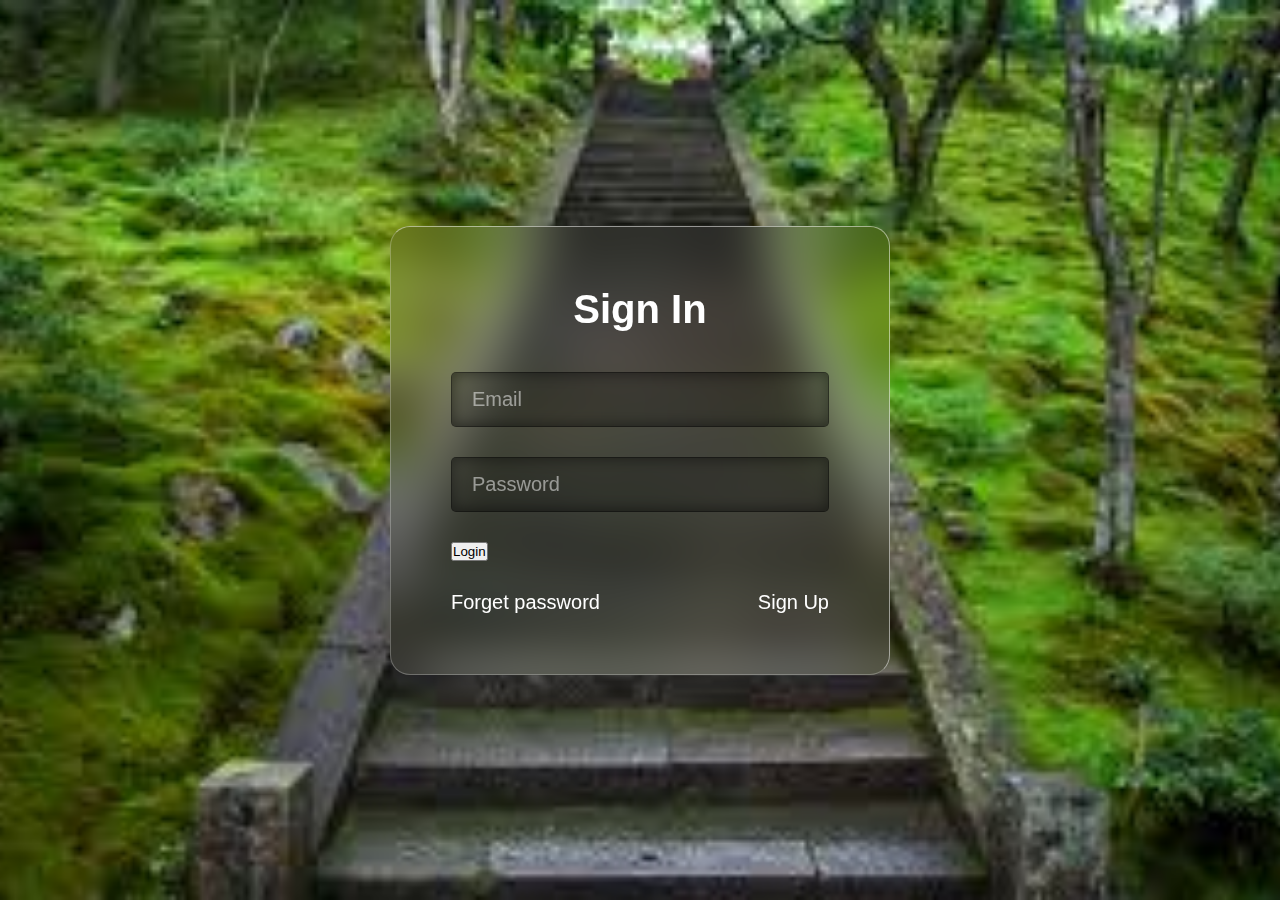
==== login.html @ 96c22987 "second commit" ====
<!DOCTYPE html>
<html lang="en">
<head>
    <meta charset="UTF-8">
    <meta name="viewport" content="width=device-width, initial-scale=1.0">
    <title>Login Form</title>
    <link rel="stylesheet" href="style.css">
</head>
<body>
    <div class="login">
        <h2>Sign In</h2>
        <div class="inputBox">
            <input type="email" placeholder="Email">
        </div>
        <div class="inputBox">
            <input type="password" placeholder="Password">
        </div>
        <div class="c">
            <input type="submit" value="Login" id="btn">
        </div>
        <div class="group">
            <a href="#">Forget password</a>
            <a href="#">Sign Up</a>

        </div>
            
    </div>
</body>
</html>
---- style.css ----
*
{
    margin:0;
    padding:0;
    box-sizing:border-box;
    font-family:Arial, Helvetica, sans-serif;

}
body{
    display:flex;
    justify-content:center;
    align-items:center;
    min-height:100vh;
    background:url(forest.png) no-repeat;
    background-size:cover;
    background-position:center;
}
.login
{
    position:relative;
    padding:60px;
    background:transparent;
    backdrop-filter:blur(25px);
    border:1px solid rgba(255,255,255,0.5);
    border-bottom:1px solid rgba(255,255,255,0.25);
    border-left:1px solid rgba(255,2555,255,0.25);
    border-radius:20px;
    width:500px;
    display:flex;
    flex-direction:column;
    gap:30px;
    box-shadow:0 25px 50px rgba(0,0,0,0.1);


}
.login h2
{
    position:relative;
    width:100%;
    text-align:center;
    font-size:2.5em;
    font-weight:600;
    color:#fff;
    margin-bottom:10px;
}
.login .inputBox
{
    position:relative;
}
.login .inputBox input
{
    position:relative;
    width:100%;
    padding:15px 20px;
    outline:none;
    font-size:1.25em;
    color:#fff;
    border-radius:5px;
    background:rgba(0,0,0,0.2);
    box-shadow:inset 0 0 15px rgba(0,0,0,0.5);
    border:1px solid rgba(0,0,0,0.5);

}

.login .inputBox ::placeholder
{
    color:rgba(255,255,255,0.5);
}
.login .inputBox #btn
{
    position:relative;
    border:none;
    outline:none;
    background:linear-gradient(0deg,#1b4018,#308b2a);
    cursor:pointer;
    color:#fff;
    font-weight:500;
    box-shadow:none;
    transition: .5s;
}
.login .group
{
    display:flex;
    justify-content:space-between;
}
.login .group a
{
   font-size:1.25em;
   color:#fff;
   text-decoration:none; 
}
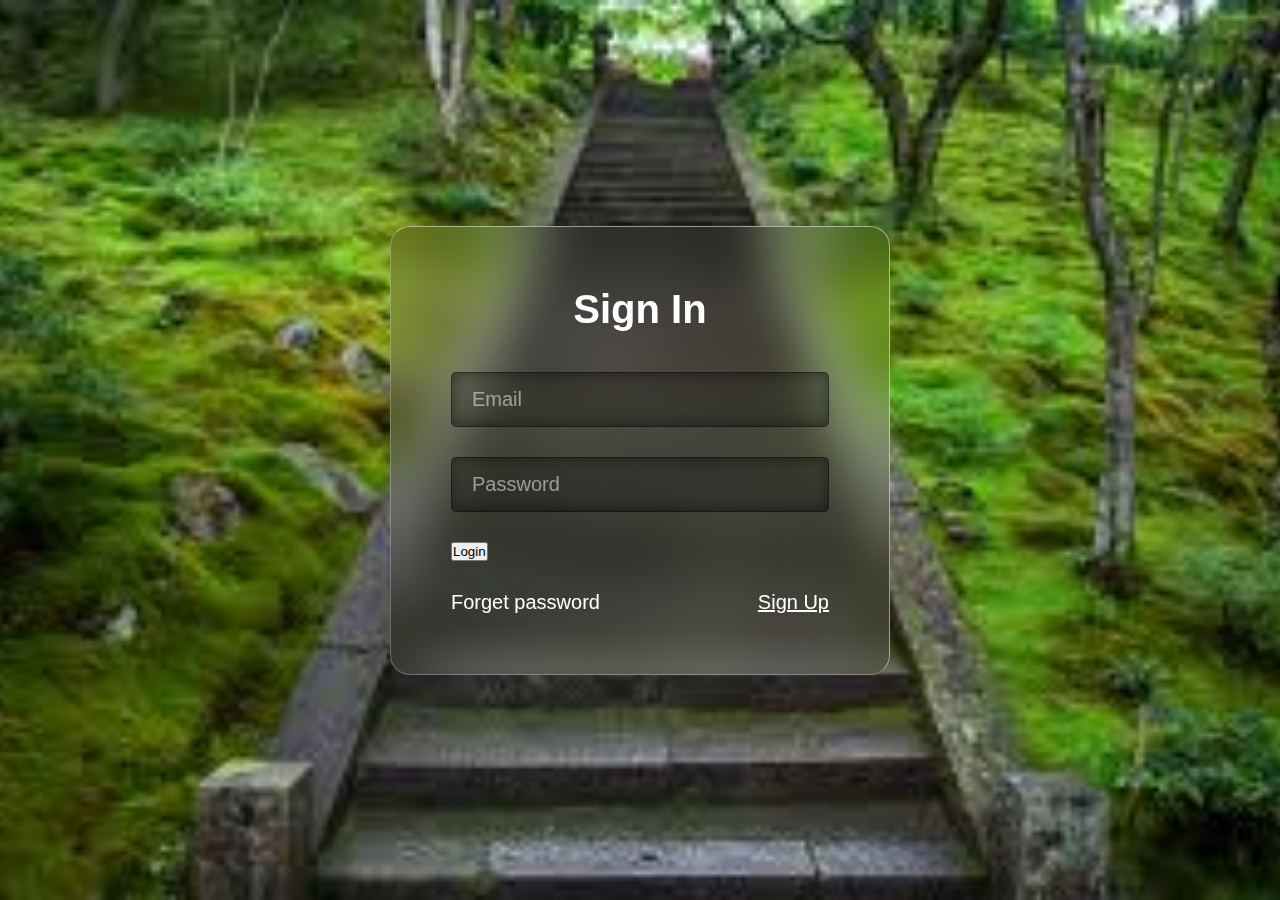
==== commit 6d8a291f: "third commit" ====
--- a/login.html
+++ b/login.html
@@ -20,7 +20,7 @@
         </div>
         <div class="group">
             <a href="#">Forget password</a>
-            <a href="#">Sign Up</a>
+            <a href="Register.html">Sign Up</a>
 
         </div>
             
--- a/style.css
+++ b/style.css
@@ -78,6 +78,12 @@
     box-shadow:none;
     transition: .5s;
 }
+.login .inputBox #btn:hover
+{
+    color:white;
+    background:#19961e;
+    box-shadow:0 5px 10px #125a14;
+}
 .login .group
 {
     display:flex;
@@ -88,4 +94,8 @@
    font-size:1.25em;
    color:#fff;
    text-decoration:none; 
+}
+.login .group a:nth-child(2)
+{
+    text-decoration:underline;
 }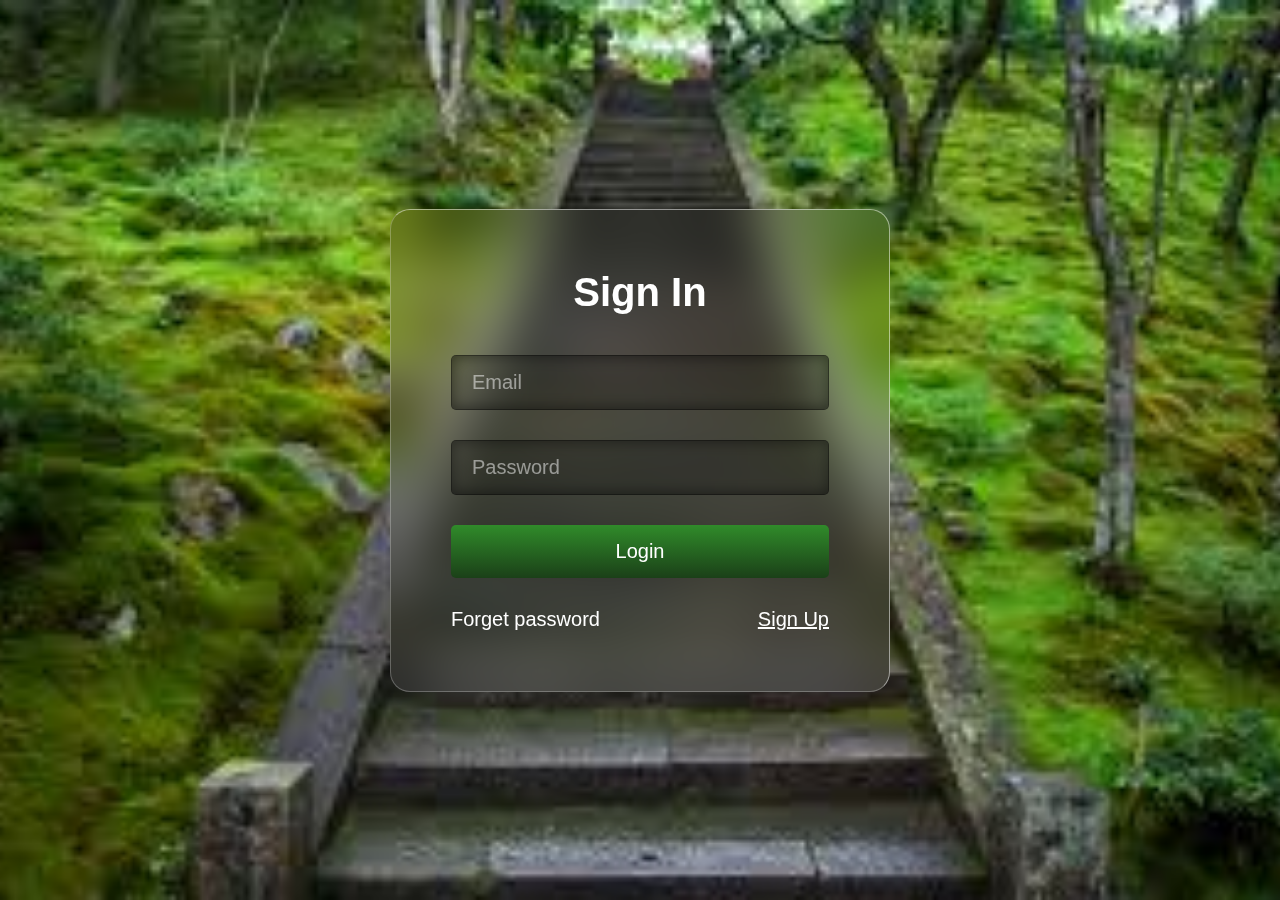
==== commit 418bd983: "forth commit" ====
--- a/login.html
+++ b/login.html
@@ -15,7 +15,7 @@
         <div class="inputBox">
             <input type="password" placeholder="Password">
         </div>
-        <div class="c">
+        <div class="inputBox">
             <input type="submit" value="Login" id="btn">
         </div>
         <div class="group">
